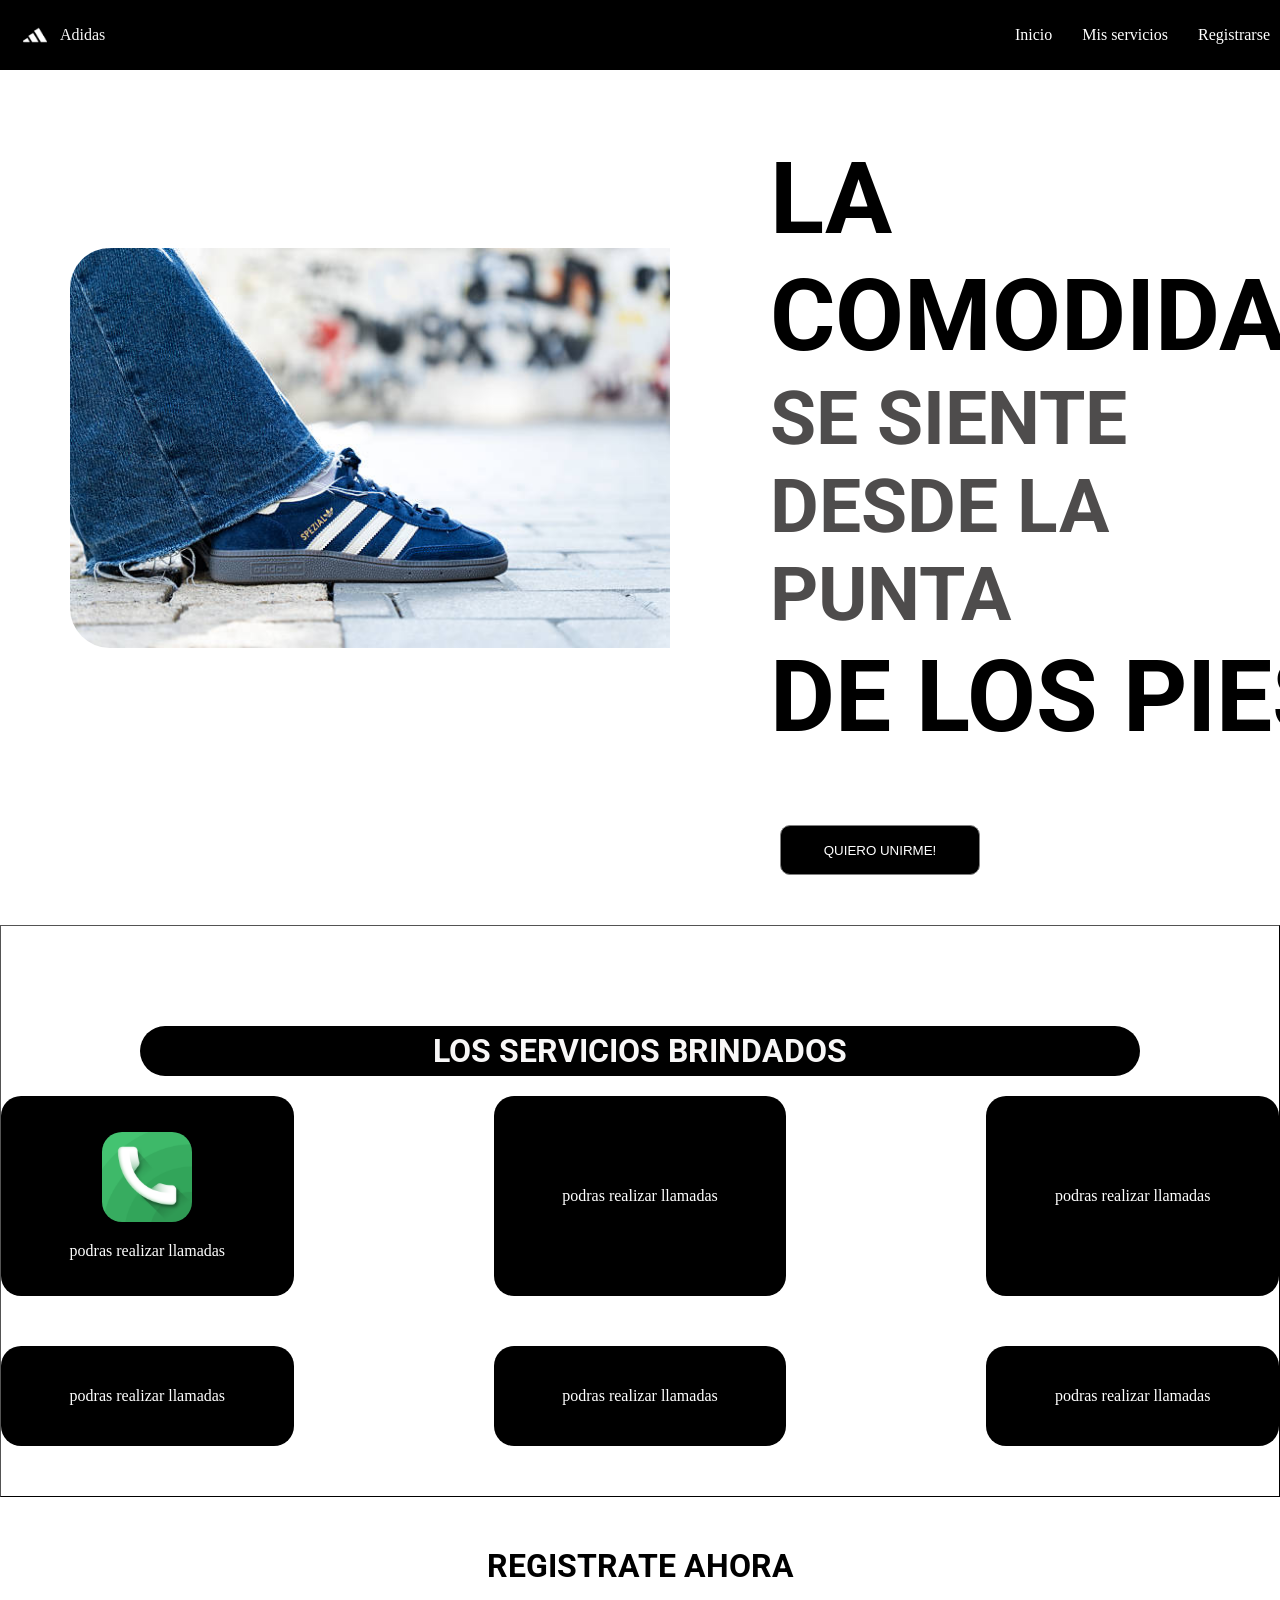
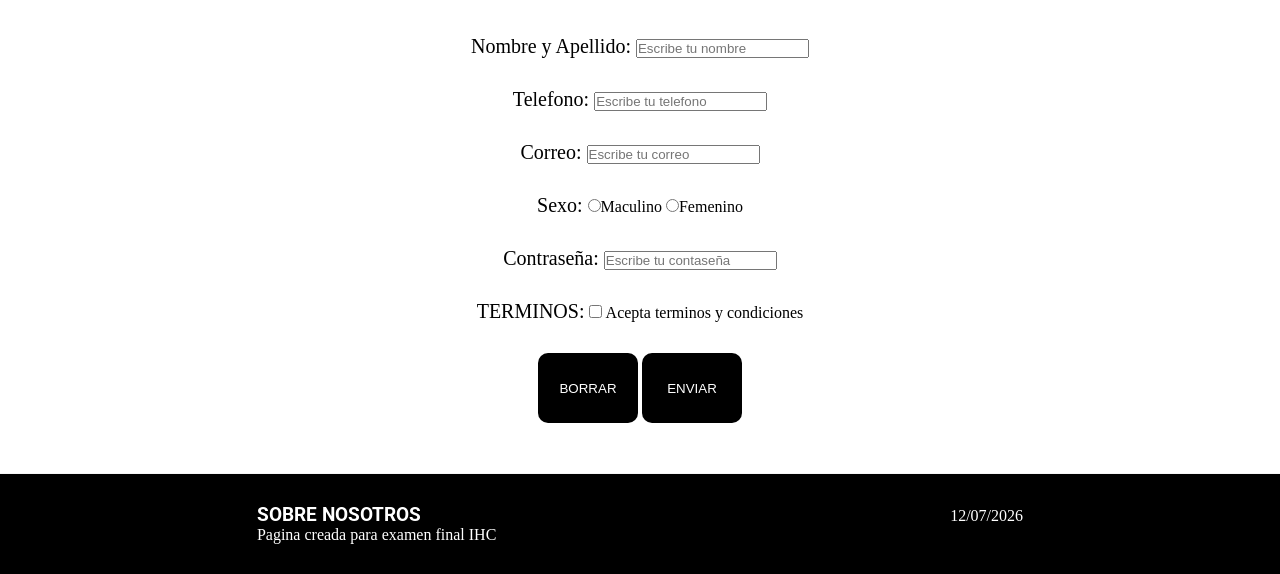
==== index.html @ 0cb1e598 "feat:Upload documents" ====
<!DOCTYPE html>
<html lang="es">
<head>
    <meta charset="UTF-8">
    <meta name="viewport" >
    <title>TF - FINAL</title>

    <link rel="preconnect" href="https://fonts.googleapis.com">
    <link rel="preconnect" href="https://fonts.gstatic.com" crossorigin>
    <link href="https://fonts.googleapis.com/css2?family=Roboto:ital,wght@0,100..900;1,100..900&display=swap" rel="stylesheet">

    <link rel="stylesheet" href="styles.css">
</head>
<body>
    <header class="encabezado">
        <div class="marca"> 
            <img class="logo" src="Images/logo.jpg" alt="Logo">
            <span>Adidas</span>
        </div>
        <div class="Menu">
            <a href=#Inicio>Inicio</a>
            <a href=#servicios>Mis servicios</a>
            <a href=#registrarse>Registrarse</a>
        </div>
        
    </header>

    <main>
        <div class="portada" id="Inicio">
            <div class="img_portada">
                <img src="Images/portada.jpg" alt="portada">
            </div>
            <div class="texto_portada">
                <h1 class="text-1">LA COMODIDAD</h1>
                <h2 class="text-2">SE SIENTE</h2>
                <h2 class="text-3">DESDE LA PUNTA</h2>
                <h1 class="text-4">DE LOS PIES</h1>
            </div>
        </div>
        <div class="boton_portada">
            <button type="submit">QUIERO UNIRME!</button>
        </div>

        <div class="servicios" id="servicios">
            <h1 class="titulo_servicios">LOS SERVICIOS BRINDADOS</h1>
            <div class="bloque1">
                <div class="Llamas">
                    <img class="llamada" src="Images/llamada.png">
                    <p>podras realizar llamadas</p>
                </div>
                <div class="Llamas">
                    <p>podras realizar llamadas</p>
                </div>
                <div class="Llamas">
                    <p>podras realizar llamadas</p>
                </div>
            </div>
            <div class="bloque2">
                <div class="Llamas2">
                    <p>podras realizar llamadas</p>
                </div>
                <div class="Llamas2">
                    <p>podras realizar llamadas</p>
                </div>
                <div class="Llamas2">
                    <p>podras realizar llamadas</p>
                </div>
            </div>
        </div>
        
        <!--REGISTRARTE-->
        <div class="REGISTRO" id="registrarse">
            <h1 class="TITULO_REGISTRO">REGISTRATE AHORA</h1>
            <form class="FORMULARIO">

                
                <div class="campo">
                    <label class="label">Nombre y Apellido: </label>
                    <input type="text" id="nombre" placeholder="Escribe tu nombre">
                </div>
                <div class="campo">
                    <label class="label">Telefono: </label>
                    <input type="tel" id="telefono" placeholder="Escribe tu telefono">
                </div>
                <div class="campo">
                    <label class="label">Correo: </label>
                    <input type="email" id="correo" placeholder="Escribe tu correo">
                </div>
                <div class="campo">
                    <label class="label">Sexo: </label>
                    <input type="radio" id="sexo">Maculino
                    <input type="radio" id="sexo">Femenino
                </div>
                <div class="Contraseña">
                    <label class="label">Contraseña: </label>
                    <input type="password" id="nombre" placeholder="Escribe tu contaseña">
                </div>
                <div class="Recordar">
                    <label class="label">TERMINOS: </label>
                    <input type="checkbox" id="nombre"> Acepta terminos y condiciones
                </div>
                <div class="botones">
                    <button class="Boton_form" type="reset">BORRAR</button>
                    <button class="Boton_form" type="submit">ENVIAR</button>
                </div>
                
            </form>
           
        </div>

    </main>

<!-- PIE DE PAGINA-->
    <footer class="pie_pagina">
        <div>
            <h3>SOBRE NOSOTROS</h3>
            <p>Pagina creada para examen final IHC </p>
        </div>
        <div>
            <p>12/07/2026</p>
        </div>
    </footer>
    
</body>
</html>
---- styles.css ----
* {
    margin: 0;
    padding: 0;
    box-sizing: border-box;
}

h1,h2,h3{
    font-family: "Roboto", sans-serif;
}



.encabezado {
    color: rgb(248, 247, 247);
    display: flex;
    justify-content:space-between;
    align-items: center;
    background-color: black;
    padding: 10px;
}

.marca{
    display: flex;
    justify-content: space-around;
    align-items: center;
}

.logo {
    width: 50px;
}

.botton button{
    padding: 10px;
    background-color: rgb(253, 253, 253);  
    border-radius: 10px;
    border: none;   
    cursor: pointer;
}

.botton button:hover{
    color: rgb(121, 121, 121);
}

.Menu{
    display: flex;
    gap: 30px;
}
.Menu a{
    color: white;
    text-decoration: none;
    
}
.Menu a:hover {
    color: #8f8f8f; 
}

/* FOOTER */
.pie_pagina {
    display: flex;
    justify-content: space-around;
    align-items:baseline;
    background-color: black;
    border-top:  1px solid rgb(245, 245, 245);
    color: white;
    padding: 30px;
}

.portada {
    display: flex;
    justify-content:space-around;
    align-items: center;
    padding: 70px;
}

.img_portada img {
    width: 700px;
    object-fit: cover; /* la imagen llena el espacio sin deformarse */
    display: block;
    border-radius: 40px;
    padding-right: 100px;
}

.texto_portada{
    font-size: 50px;
}

.text-1, .text-4{
    color: rgb(0, 0, 0);
}
.text-2, .text-3{
    color: rgb(78, 76, 76);
}

.boton_portada{
    display: flex;
    justify-content:right;
    align-items: center;
    padding-right: 300px;
    padding-bottom: 50px;  
}

.boton_portada button{
    padding: 15px;
    border: 1px solid gray;
    border-radius: 10px;
    background-color: black;
    color: white;
    width: 200px;
    height: 50px;

}

.bloque1{
    display: flex;
    justify-content: center;
    gap: 200px;
    padding-top: 20px;
    align-items: center;
}

.Llamas{
    background-color: black;
    color: white;
    width: 400px;
    height: 200px;
    justify-content: center;
    display:flex ;
    flex-direction: column;
    align-items: center;
    border-radius: 20px;
    gap: 20px;
}
.bloque2{
    display: flex;
    justify-content: center;
    gap: 200px;
    align-items: center;
    padding-bottom: 50px;
    padding-top: 50px;
}

.Llamas img{
    width: 90px;
    border-radius: 20px;
}

.Llamas2{
    background-color: black;
    color: white;
    width: 400px;
    height: 100px;
    justify-content: center;
    display: flex;
    align-items: center;
    border-radius: 20px;
}

.servicios{
    border: 1px black;
    border-style: outset;
    padding-top: 100px;
}
.titulo_servicios{
    display: flex;
    justify-content: center;
    align-items: center;
    background-color: black;
    border-radius: 100px;
    height: 50px;
    width: 1000px;
    color:rgb(248, 247, 247);
    margin: auto;
}

.REGISTRO{
    padding: 50px;


}

.TITULO_REGISTRO{
    display: flex;
    justify-content: center;
    align-items: center;
}

.FORMULARIO{
    padding-top:50px;
    display: flex;
    flex-direction: column;
    justify-content: center;
    align-items: center;
    gap: 30px;
}

.label{
    font-size: 20px;
}

.FORMULARIO button{
    border: none;
    background-color: black;
    color: white;
    width: 100px;
    height: 70px;
    border-radius: 10px;
}
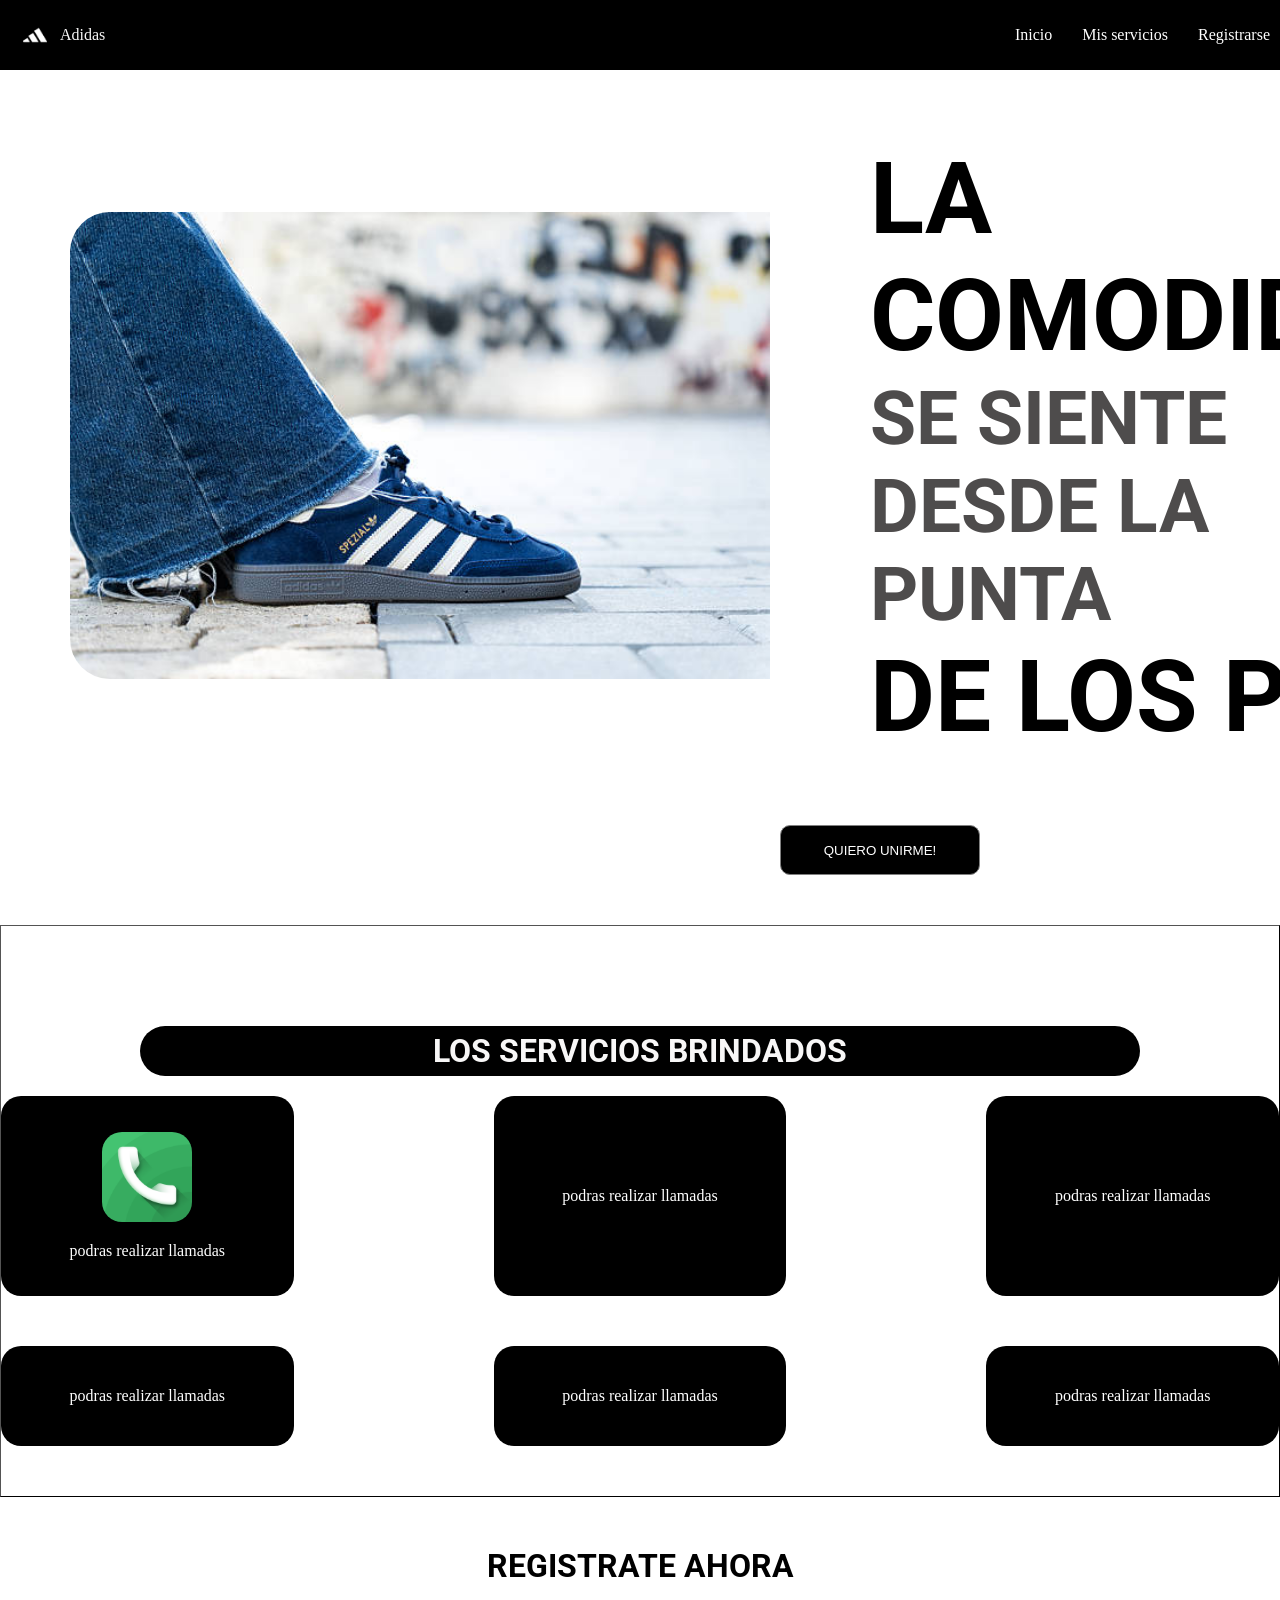
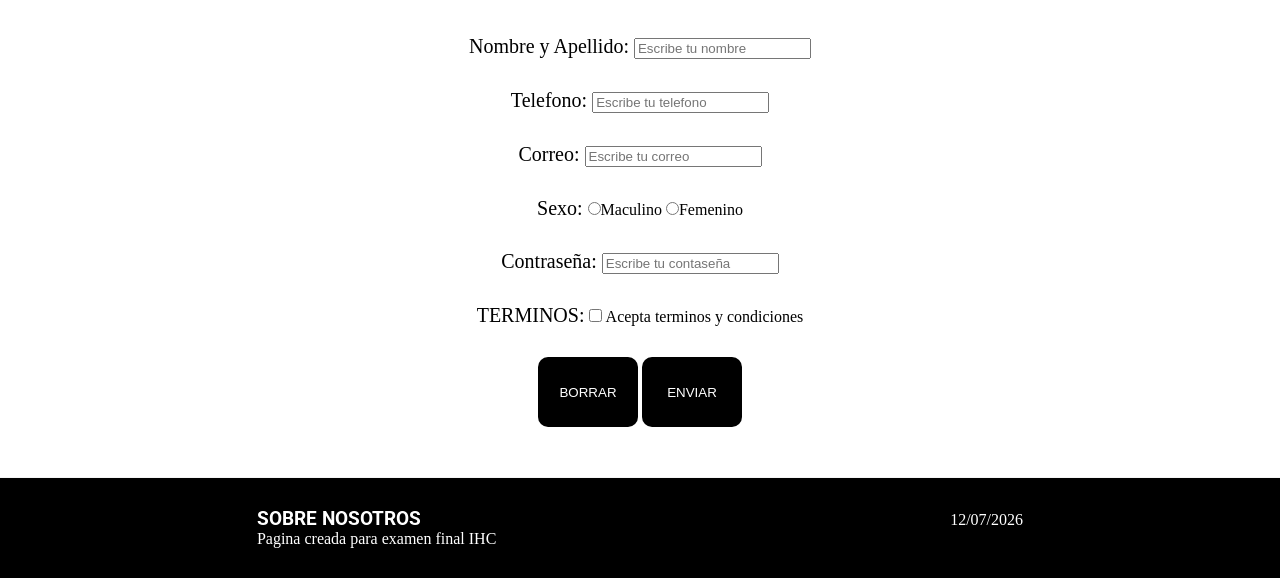
==== commit b00e482e: "Add files via upload" ====
--- a/index.html
+++ b/index.html
@@ -8,14 +8,15 @@
     <link rel="preconnect" href="https://fonts.googleapis.com">
     <link rel="preconnect" href="https://fonts.gstatic.com" crossorigin>
     <link href="https://fonts.googleapis.com/css2?family=Roboto:ital,wght@0,100..900;1,100..900&display=swap" rel="stylesheet">
+    
+    <link rel="stylesheet" href="assets/Styles/styles.css">
 
-    <link rel="stylesheet" href="styles.css">
 </head>
 <body>
     <header class="encabezado">
         <div class="marca"> 
-            <img class="logo" src="Images/logo.jpg" alt="Logo">
-            <span>Adidas</span>
+            <img class="logo" src="assets/Images/logo.jpg" alt="Logo">
+            <p>Adidas</p>
         </div>
         <div class="Menu">
             <a href=#Inicio>Inicio</a>
@@ -28,7 +29,7 @@
     <main>
         <div class="portada" id="Inicio">
             <div class="img_portada">
-                <img src="Images/portada.jpg" alt="portada">
+                <img src="assets/Images/portada.jpg" alt="portada">
             </div>
             <div class="texto_portada">
                 <h1 class="text-1">LA COMODIDAD</h1>
@@ -45,7 +46,7 @@
             <h1 class="titulo_servicios">LOS SERVICIOS BRINDADOS</h1>
             <div class="bloque1">
                 <div class="Llamas">
-                    <img class="llamada" src="Images/llamada.png">
+                    <img class="llamada" src="assets/Images/llamada.png" alt="llamada">
                     <p>podras realizar llamadas</p>
                 </div>
                 <div class="Llamas">
--- a/assets/Styles/styles.css
+++ b/assets/Styles/styles.css
@@ -0,0 +1,204 @@
+
+* {
+    margin: 0;
+}
+
+h1,h2,h3{
+    font-family: "Roboto", sans-serif;
+}
+
+
+
+.encabezado {
+    color: rgb(248, 247, 247);
+    display: flex;
+    justify-content:space-between;
+    align-items: center;
+    background-color: black;
+    padding: 10px;
+}
+
+.marca{
+    display: flex;
+    justify-content: space-around;
+    align-items: center;
+}
+
+.logo {
+    width: 50px;
+}
+
+.botton button{
+    padding: 10px;
+    background-color: rgb(253, 253, 253);  
+    border-radius: 10px;
+    border: none;   
+    cursor: pointer;
+}
+
+.botton button:hover{
+    color: rgb(121, 121, 121);
+}
+
+.Menu{
+    display: flex;
+    gap: 30px;
+}
+.Menu a{
+    color: white;
+    text-decoration: none;
+    
+}
+.Menu a:hover {
+    color: #8f8f8f; 
+}
+
+/* FOOTER */
+.pie_pagina {
+    display: flex;
+    justify-content: space-around;
+    align-items:baseline;
+    background-color: black;
+    border-top:  1px solid rgb(245, 245, 245);
+    color: white;
+    padding: 30px;
+}
+
+.portada {
+    display: flex;
+    justify-content:space-around;
+    align-items: center;
+    padding: 70px;
+}
+
+.img_portada img {
+    width: 700px;
+    border-radius: 40px;
+    padding-right: 100px;
+}
+
+.texto_portada{
+    font-size: 50px;
+}
+
+.text-1, .text-4{
+    color: rgb(0, 0, 0);
+}
+.text-2, .text-3{
+    color: rgb(78, 76, 76);
+}
+
+.boton_portada{
+    display: flex;
+    justify-content:right;
+    align-items: center;
+    padding-right: 300px;
+    padding-bottom: 50px;  
+}
+
+.boton_portada button{
+    padding: 15px;
+    border: 1px solid gray;
+    border-radius: 10px;
+    background-color: black;
+    color: white;
+    width: 200px;
+    height: 50px;
+
+}
+
+.bloque1{
+    display: flex;
+    justify-content: center;
+    gap: 200px;
+    padding-top: 20px;
+    align-items: center;
+}
+
+.Llamas{
+    background-color: black;
+    color: white;
+    width: 400px;
+    height: 200px;
+    justify-content: center;
+    display:flex ;
+    flex-direction: column;
+    align-items: center;
+    border-radius: 20px;
+    gap: 20px;
+}
+.bloque2{
+    display: flex;
+    justify-content: center;
+    gap: 200px;
+    align-items: center;
+    padding-bottom: 50px;
+    padding-top: 50px;
+}
+
+.Llamas img{
+    width: 90px;
+    border-radius: 20px;
+}
+
+.Llamas2{
+    background-color: black;
+    color: white;
+    width: 400px;
+    height: 100px;
+    justify-content: center;
+    display: flex;
+    align-items: center;
+    border-radius: 20px;
+}
+
+.servicios{
+    border: 1px black;
+    border-style: outset;
+    padding-top: 100px;
+}
+.titulo_servicios{
+    display: flex;
+    justify-content: center;
+    align-items: center;
+    background-color: black;
+    border-radius: 100px;
+    height: 50px;
+    width: 1000px;
+    color:rgb(248, 247, 247);
+    margin: auto;
+}
+
+.REGISTRO{
+    padding: 50px;
+
+
+}
+
+.TITULO_REGISTRO{
+    display: flex;
+    justify-content: center;
+    align-items: center;
+}
+
+.FORMULARIO{
+    padding-top:50px;
+    display: flex;
+    flex-direction: column;
+    justify-content: center;
+    align-items: center;
+    gap: 30px;
+}
+
+.label{
+    font-size: 20px;
+}
+
+.FORMULARIO button{
+    border: none;
+    background-color: black;
+    color: white;
+    width: 100px;
+    height: 70px;
+    border-radius: 10PX;
+}
